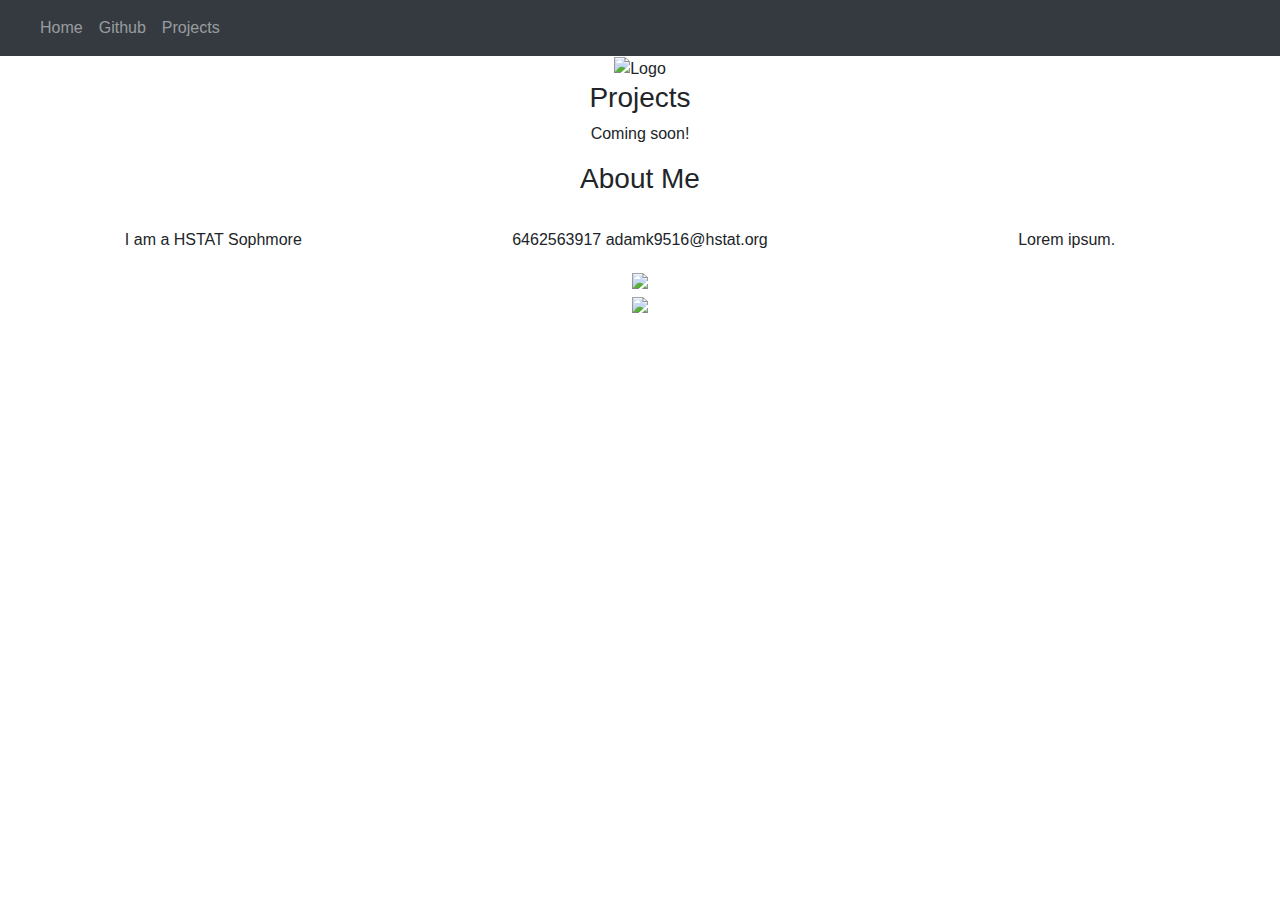
==== index.html @ 609ee86c "Update index.html" ====
<!DOCTYPE html>
<html lang="en">

<head>
    <title class="owner-name">#</title>
    <meta charset="utf-8">
    <meta name="viewport" content="width=device-width, initial-scale=1">
    <link rel="stylesheet" href="https://stackpath.bootstrapcdn.com/bootstrap/4.3.1/css/bootstrap.min.css">
    <link href="https://fonts.googleapis.com/css?family=Montserrat" rel="stylesheet">
    <link rel="stylesheet" href="style.css" type="text/css">
    <script src="https://code.jquery.com/jquery-3.3.1.slim.min.js"></script>
    <script src="https://cdnjs.cloudflare.com/ajax/libs/popper.js/1.14.7/umd/popper.min.js"></script>
    <script src="https://stackpath.bootstrapcdn.com/bootstrap/4.3.1/js/bootstrap.min.js"></script>

</head>

<body>

    <!-- Navbar -->

    <nav class="navbar navbar-expand-lg navbar-dark bg-dark">
        <a class="navbar-brand owner-name" href="#"></a>
        <button class="navbar-toggler" type="button" data-toggle="collapse" data-target="#navbarSupportedContent" aria-controls="navbarSupportedContent" aria-expanded="false" aria-label="Toggle navigation">
            <span class="navbar-toggler-icon"></span>
        </button>

        <div class="collapse navbar-collapse" id="navbarSupportedContent">
            <ul class="navbar-nav mr-auto">
                <li class="nav-item">
                    <a class="nav-link" href="index.html">Home</a>
                </li>
                <li class="nav-item">
                    <a class="nav-link" href="#" id="github" target="_blank">Github</a>
                </li>
                <li class="nav-item">
                    <a class="nav-link" href="#projects">Projects</a>
                </li>
            </ul>
        </div>
    </nav>

    <!-- First Container -->
    <div class="container-fluid bg-1 text-center">
        <!--<h1 class="margin">Name</h1>-->
        <img src="img/akhstatlogo.pdf" class="img-fluid" alt="Logo" id="logo">
    </div>

    <!-- Second Container -->
    <div class="container-fluid bg-2 text-center" id="projects">
        <h3 class="margin">Projects</h3>
        <p>Coming soon!</p>
        <div class="container">
            <div class="row">

                <!--
                <div class="col-sm-4">
                    <div class="card">
                        <div class="card-body">
                            <h5 class="card-title">Project Name</h5>
                            <h6 class="card-subtitle mb-2 text-muted">10th Grade</h6>
                            <p class="card-text">A brief explanation of the project.</p>
                            <a href="#" class="card-link">More</a>
                        </div>
                    </div>
                </div>
                -->

            </div>
        </div>
        </a>
    </div>

    <!-- Third Container (Grid) -->
    <div class="container-fluid bg-3 text-center">
        <h3 class="margin">About Me</h3><br>
        <div class="row">
            <div class="col-sm-4">
                <p>I am a HSTAT Sophmore</p>
            </div>
            <div class="col-sm-4">
                <p>6462563917
                adamk9516@hstat.org</p>
            </div>
            <div class="col-sm-4">
                <p>Lorem ipsum.</p>
            </div>
        </div>
    </div>

    <!-- Footer -->
    <footer class="container-fluid bg-4 text-center">
        <a href="#" target="_blank" id="fork"><img src="img/fork.png"></a><br>
        <a href="https://hstatsep.github.io" target="_blank"><img src="https://hstatsep.github.io/img/hstatsep-logo-small.png" id="sep"></a>
    </footer>


    <script src="script.js"></script>
</body>

</html>
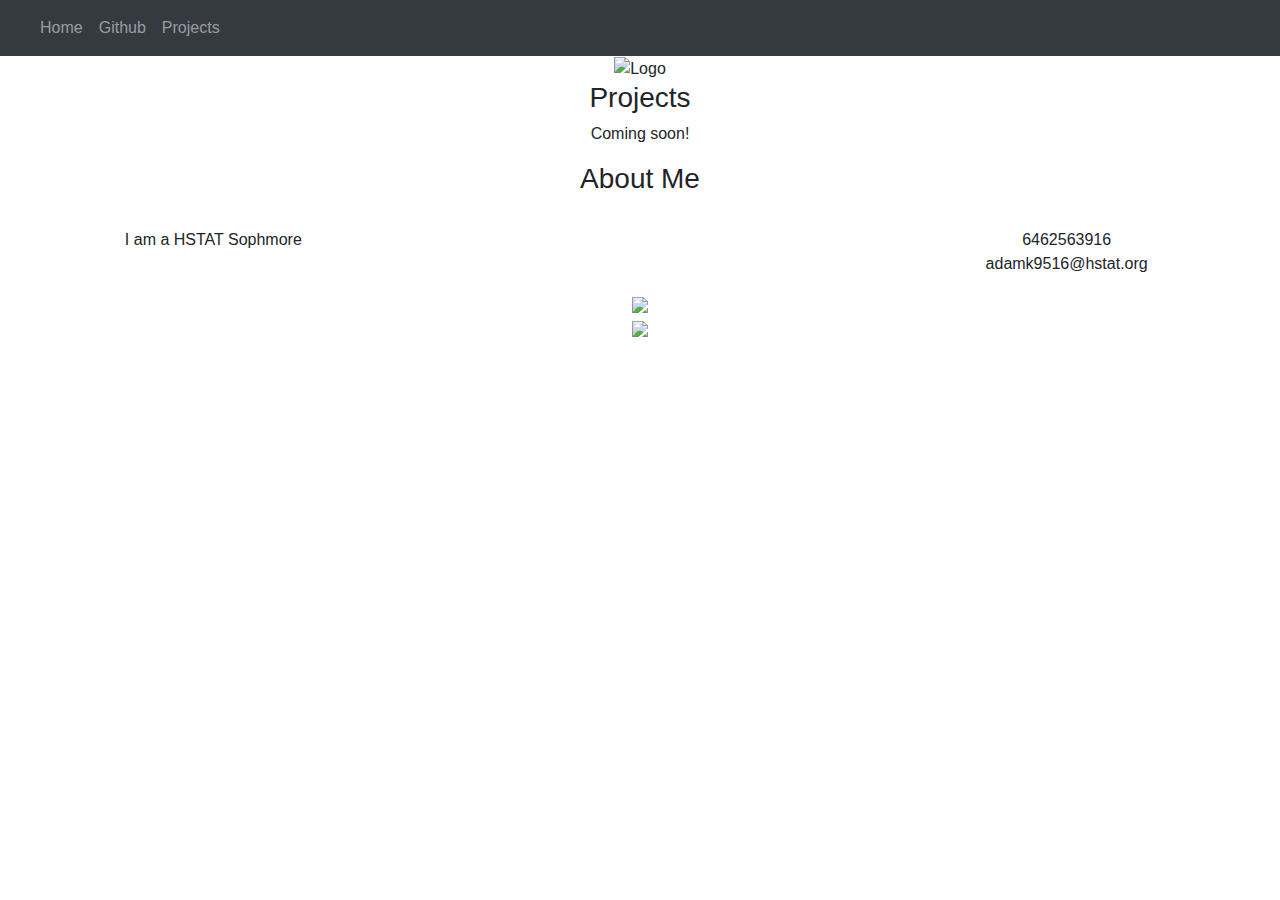
==== commit 02b9c399: "Update index.html" ====
--- a/index.html
+++ b/index.html
@@ -78,11 +78,10 @@
                 <p>I am a HSTAT Sophmore</p>
             </div>
             <div class="col-sm-4">
-                <p>6462563917
-                adamk9516@hstat.org</p>
+                <p></p>
             </div>
             <div class="col-sm-4">
-                <p>Lorem ipsum.</p>
+                <p>6462563916<br>adamk9516@hstat.org</p>
             </div>
         </div>
     </div>
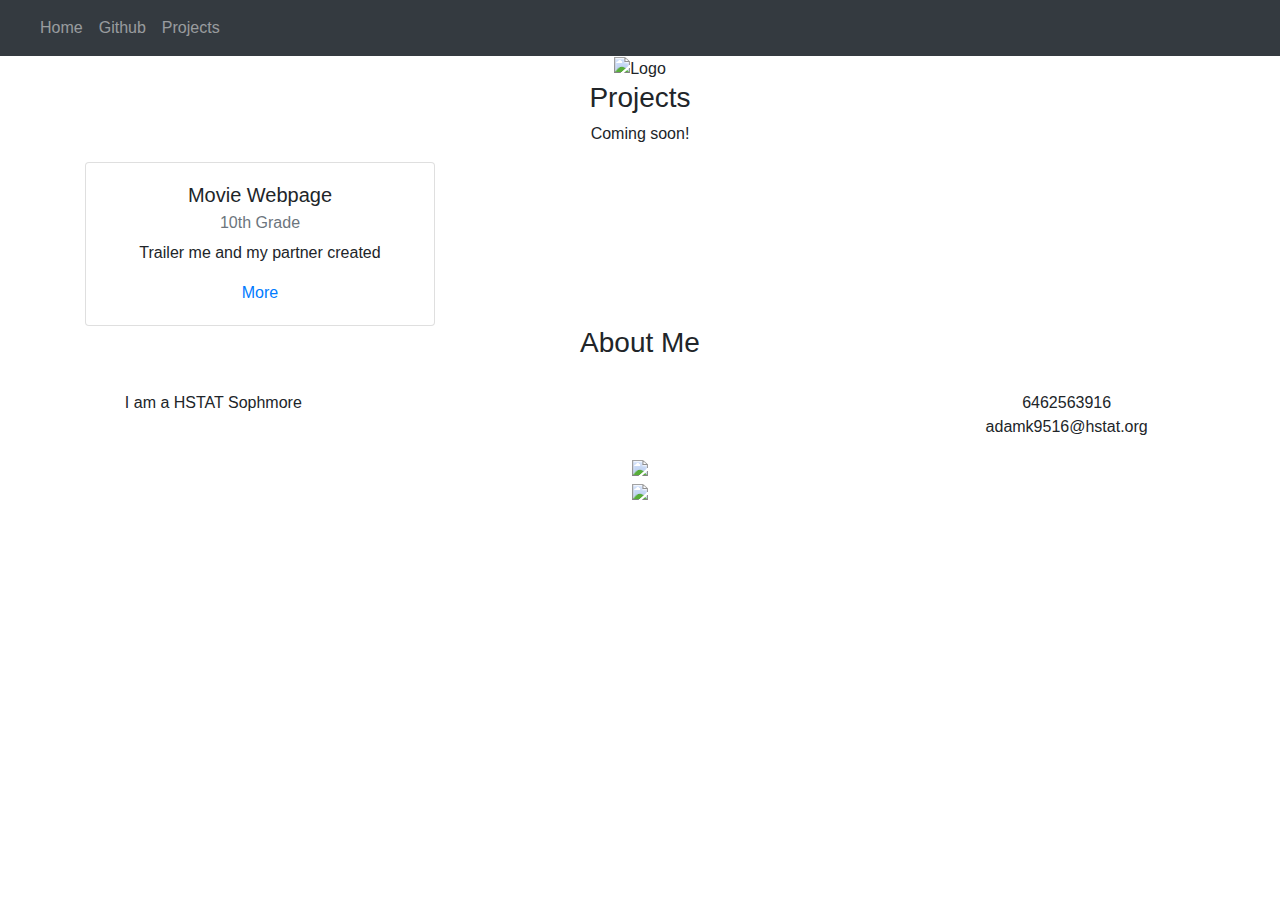
==== commit f1e63211: "Update index.html" ====
--- a/index.html
+++ b/index.html
@@ -42,7 +42,7 @@
     <!-- First Container -->
     <div class="container-fluid bg-1 text-center">
         <!--<h1 class="margin">Name</h1>-->
-        <img src="img/akhstatlogo.pdf" class="img-fluid" alt="Logo" id="logo">
+        <img src="img/adamsep.png" class="img-fluid" alt="Logo" id="logo">
     </div>
 
     <!-- Second Container -->
@@ -52,6 +52,17 @@
         <div class="container">
             <div class="row">
 
+                <div class="col-sm-4">
+                    <div class="card">
+                        <div class="card-body">
+                            <h5 class="card-title">Movie Webpage</h5>
+                            <h6 class="card-subtitle mb-2 text-muted">10th Grade</h6>
+                            <p class="card-text">Trailer me and my partner created</p>
+                            <a href="#" class="card-link">More</a>
+                        </div>
+                    </div>
+                </div>
+                
                 <!--
                 <div class="col-sm-4">
                     <div class="card">
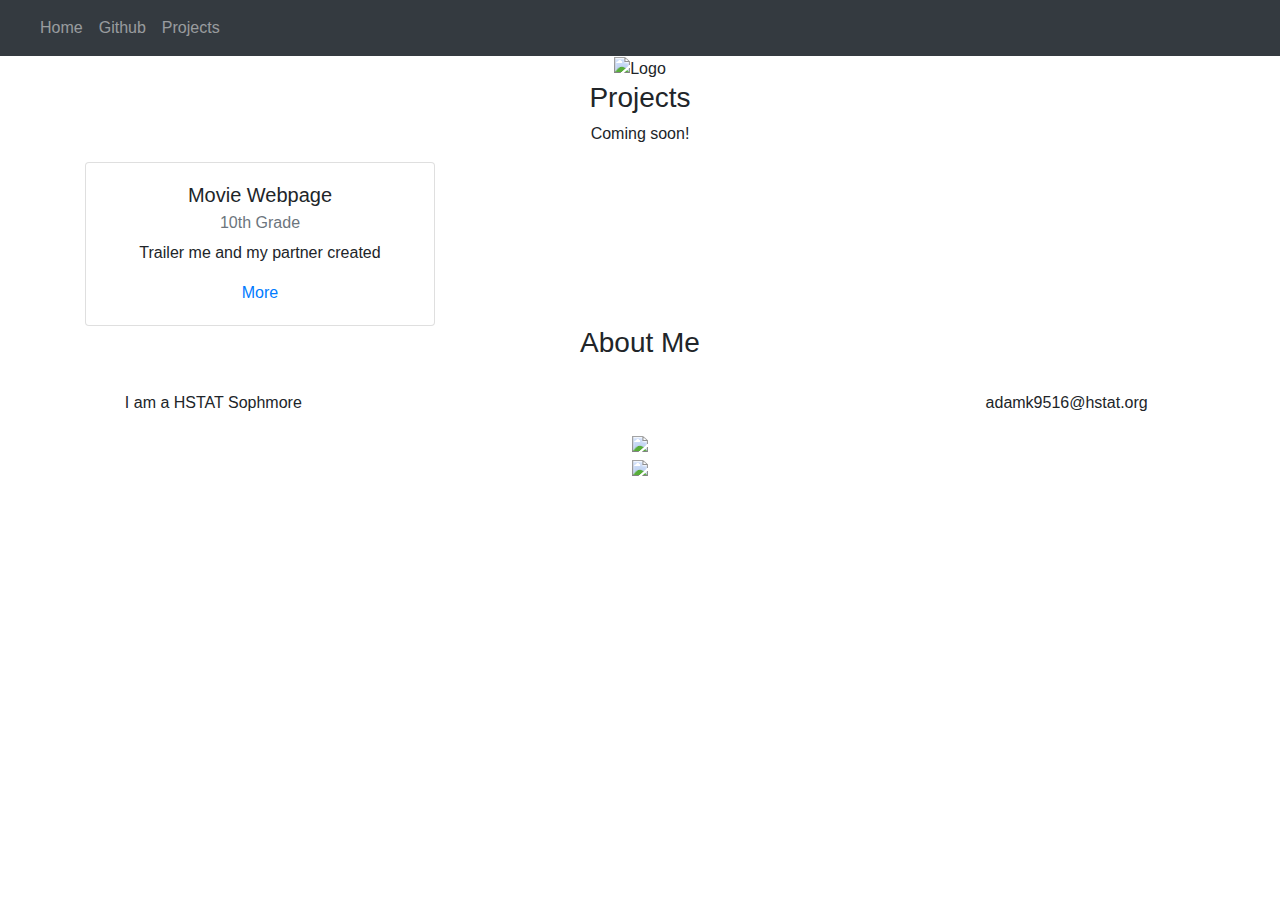
==== commit 8afb4c03: "remove phone number" ====
--- a/index.html
+++ b/index.html
@@ -58,7 +58,7 @@
                             <h5 class="card-title">Movie Webpage</h5>
                             <h6 class="card-subtitle mb-2 text-muted">10th Grade</h6>
                             <p class="card-text">Trailer me and my partner created</p>
-                            <a href="#" class="card-link">More</a>
+                            <a href="projects/movie-webpage.html" class="card-link">More</a>
                         </div>
                     </div>
                 </div>
@@ -92,7 +92,7 @@
                 <p></p>
             </div>
             <div class="col-sm-4">
-                <p>6462563916<br>adamk9516@hstat.org</p>
+                <p>adamk9516@hstat.org</p>
             </div>
         </div>
     </div>
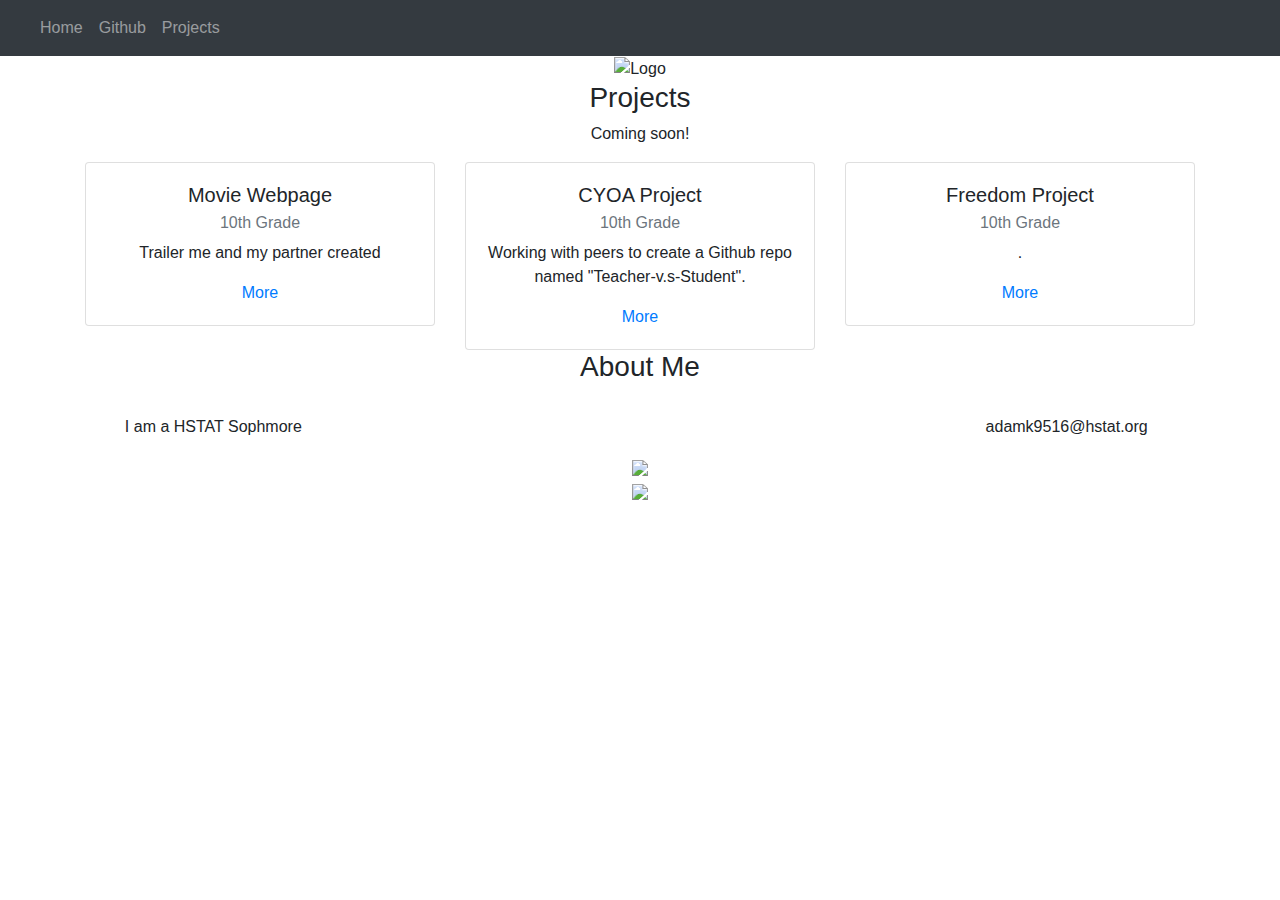
==== commit a792ba79: "fix cyoa" ====
--- a/index.html
+++ b/index.html
@@ -62,19 +62,31 @@
                         </div>
                     </div>
                 </div>
-                
-                <!--
+
+
                 <div class="col-sm-4">
                     <div class="card">
                         <div class="card-body">
-                            <h5 class="card-title">Project Name</h5>
+                            <h5 class="card-title">CYOA Project</h5>
                             <h6 class="card-subtitle mb-2 text-muted">10th Grade</h6>
-                            <p class="card-text">A brief explanation of the project.</p>
+                            <p class="card-text">Working with peers to create a Github repo named "Teacher-v.s-Student".</p>
+                            <a href="projects/cyoa.html" class="card-link">More</a>
+                        </div>
+                    </div>
+                </div>
+
+
+                <div class="col-sm-4">
+                    <div class="card">
+                        <div class="card-body">
+                            <h5 class="card-title">Freedom Project</h5>
+                            <h6 class="card-subtitle mb-2 text-muted">10th Grade</h6>
+                            <p class="card-text">.</p>
                             <a href="#" class="card-link">More</a>
                         </div>
                     </div>
                 </div>
-                -->
+
 
             </div>
         </div>
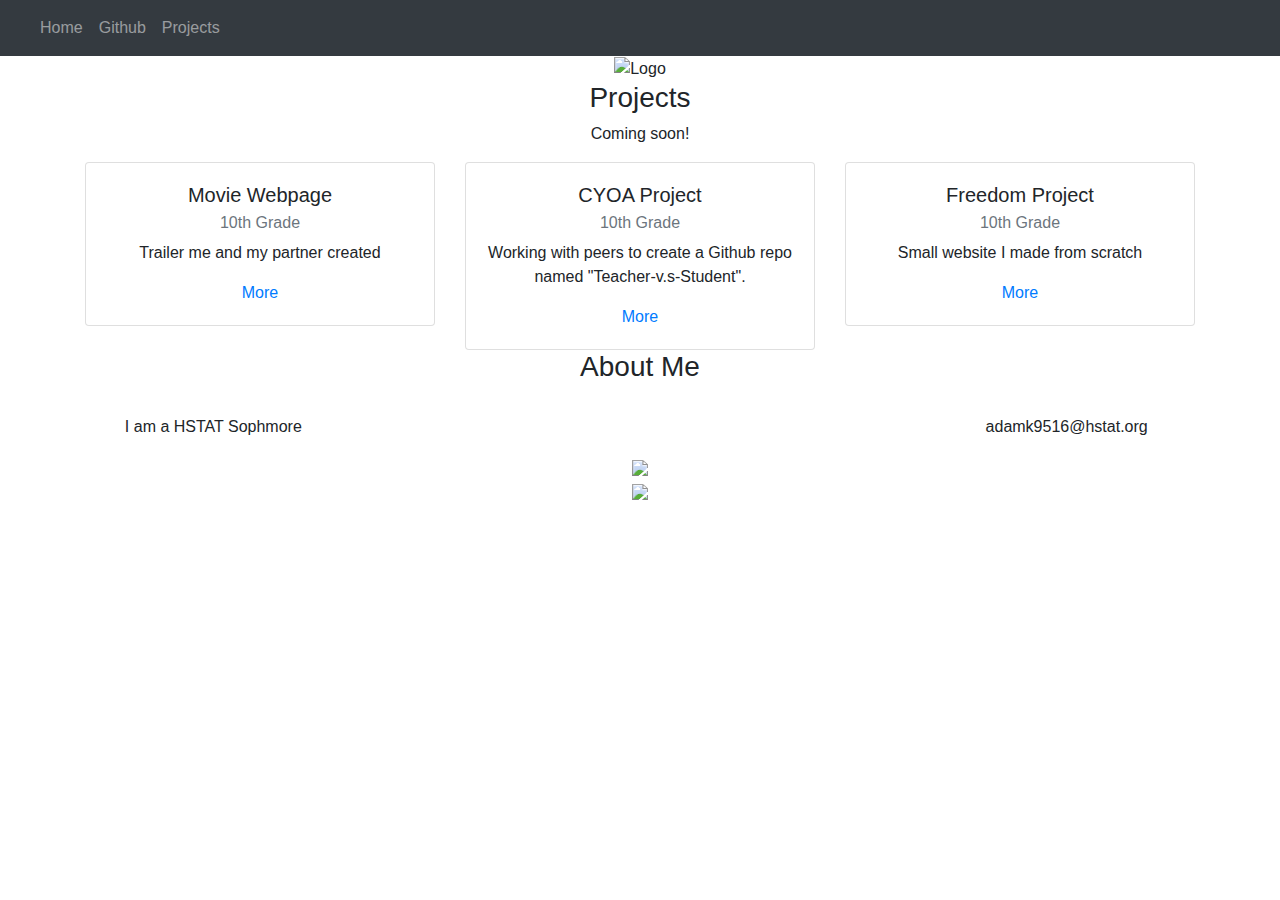
==== commit 3b2bd983: "finish card" ====
--- a/index.html
+++ b/index.html
@@ -81,8 +81,8 @@
                         <div class="card-body">
                             <h5 class="card-title">Freedom Project</h5>
                             <h6 class="card-subtitle mb-2 text-muted">10th Grade</h6>
-                            <p class="card-text">.</p>
-                            <a href="#" class="card-link">More</a>
+                            <p class="card-text">Small website I made from scratch</p>
+                            <a href="projects/sep10-freedom-project.html" class="card-link">More</a>
                         </div>
                     </div>
                 </div>
